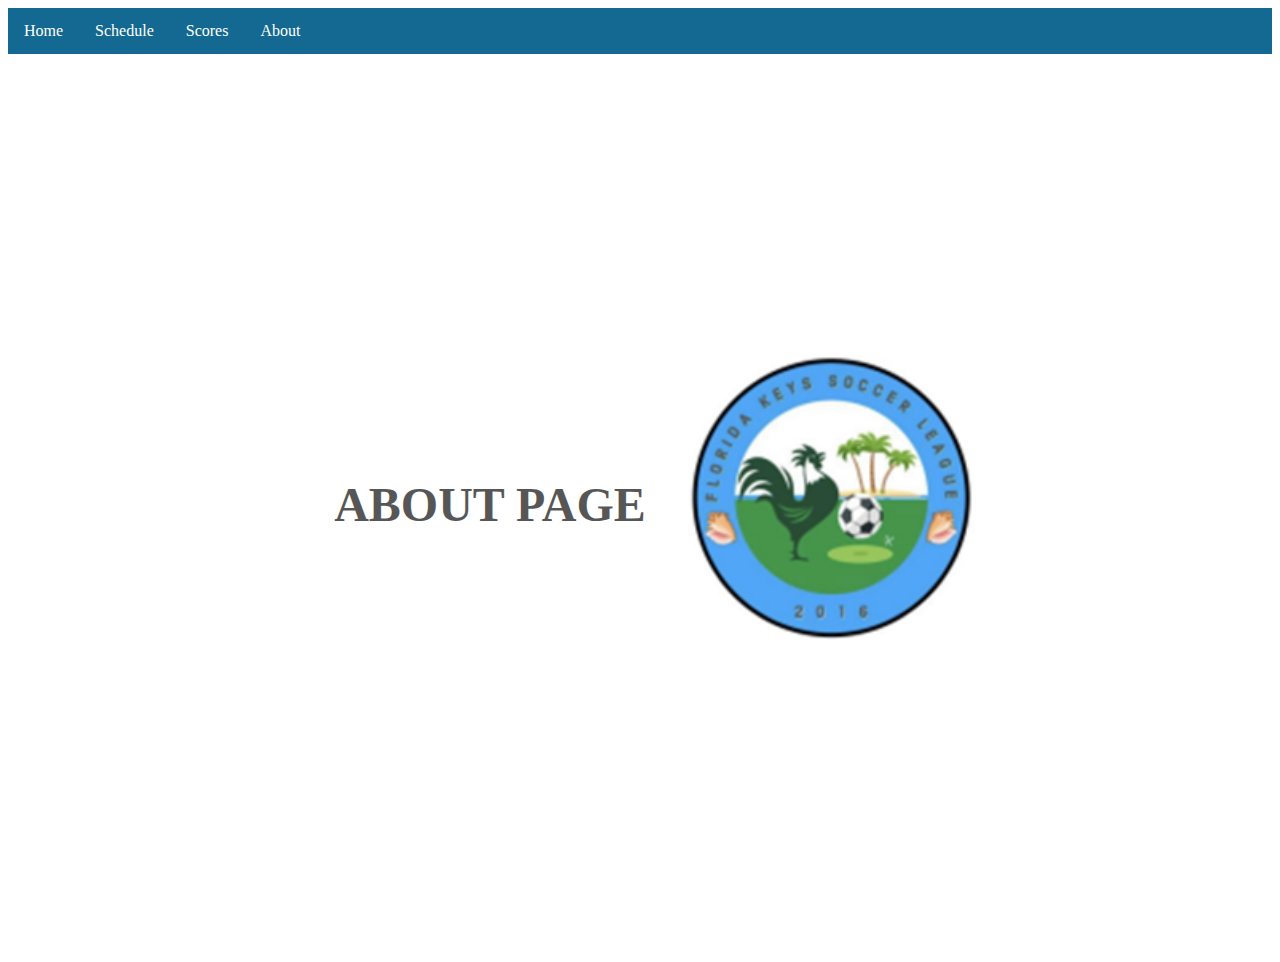
==== About/about.html @ ba161bbb "completing workflow" ====
<html lang="en">
<head>
    <meta charset="UTF-8">
    <meta http-equiv="X-UA-Compatible" content="IE=edge">
    <meta name="viewport" content="width=device-width, initial-scale=1.0">
    <link rel="stylesheet" type="text/css" href="about.css">
    <link rel="preconnect" href="https://fonts.googleapis.com">
<link rel="preconnect" href="https://fonts.gstatic.com" crossorigin>
<link rel="preconnect" href="https://fonts.googleapis.com">
<link rel="preconnect" href="https://fonts.gstatic.com" crossorigin>
<link href="https://fonts.googleapis.com/css2?family=Euphoria+Script&display=swap" rel="stylesheet">
<title>Florida Keys Soccer League</title>
</head>
      <ul>
        <li><a href="../index.html">Home</a></li>
        <li><a href="./schedule.html">Schedule</a></li>
        <li><a href="../scores.html">Scores</a></li>
         <li><a href="#about">About</a></li> 
      </ul>

   
    <div class="section">
        <h3>ABOUT PAGE</h3>
        <img src="../images/kwad.jpg" alt="Adult Soccer Club Logo" width="300" height="300">
        
        <div class="video-container">
            <div class="color-overlay"></div>
            <video autoplay loop muted>
                <source src="../soccer.mp4" type="video/mp4">
            </video> 
            <imgae
        </div>

    </div>
    <!-- <div style="height:400px;width:100%">
        <p>Lorem ipsum dolor sit amet consectetur adipisicing elit. Placeat quod soluta natus. Magni tempora animi illo ea accusamus ex deserunt odio facere deleniti molestiae qui eaque in illum praesentium sunt iste accusantium nobis repellat aspernatur alias, architecto consectetur voluptate dolore! Saepe, enim rem nam dolorem tempore blanditiis perspiciatis repellat architecto.</p>
    </div> -->
</body>
</html>
---- About/about.css ----
ul {
    list-style-type: none;
    margin: 0;
    padding: 0;
    overflow: hidden;
    background-color: rgb(19, 105, 145);
  }
  
  li {
    float: left;
  }
  
  li a {
    display: block;
    color: white;
    text-align: center;
    padding: 14px 16px;
    text-decoration: none;
  }
  
  li a:hover:not(.active) {
    background-color: rgb(16, 7, 51);
  }
  
  /* .active {
    background-color: #ec3413;
  } */

.section {
  position: relative;
  width: 100%;
  height: 100vh;
  display: flex;
  align-items: center;
  justify-content: center;
  overflow: hidden;
  
}

.section h3 {
  text-align: center;
  font-size: 3rem;
  font-family: "Cookie";
  padding: 20px;
  margin: 15px;
  z-index: 2;
  opacity: 0.7;
  color:rgb(17, 16, 16);
  
}

section image{
    text-align: center;
    font-size: 3rem;
    font-family: "Cookie";
    padding: 20px;
    margin: 15px;
    z-index: 1;
    opacity: 0.7;
    color:whitesmoke;
    
  }

.video-container {
  position: absolute;
  top: 0;
  left: 0;
  width: 100%;
}

img{
    z-index: 1;
}
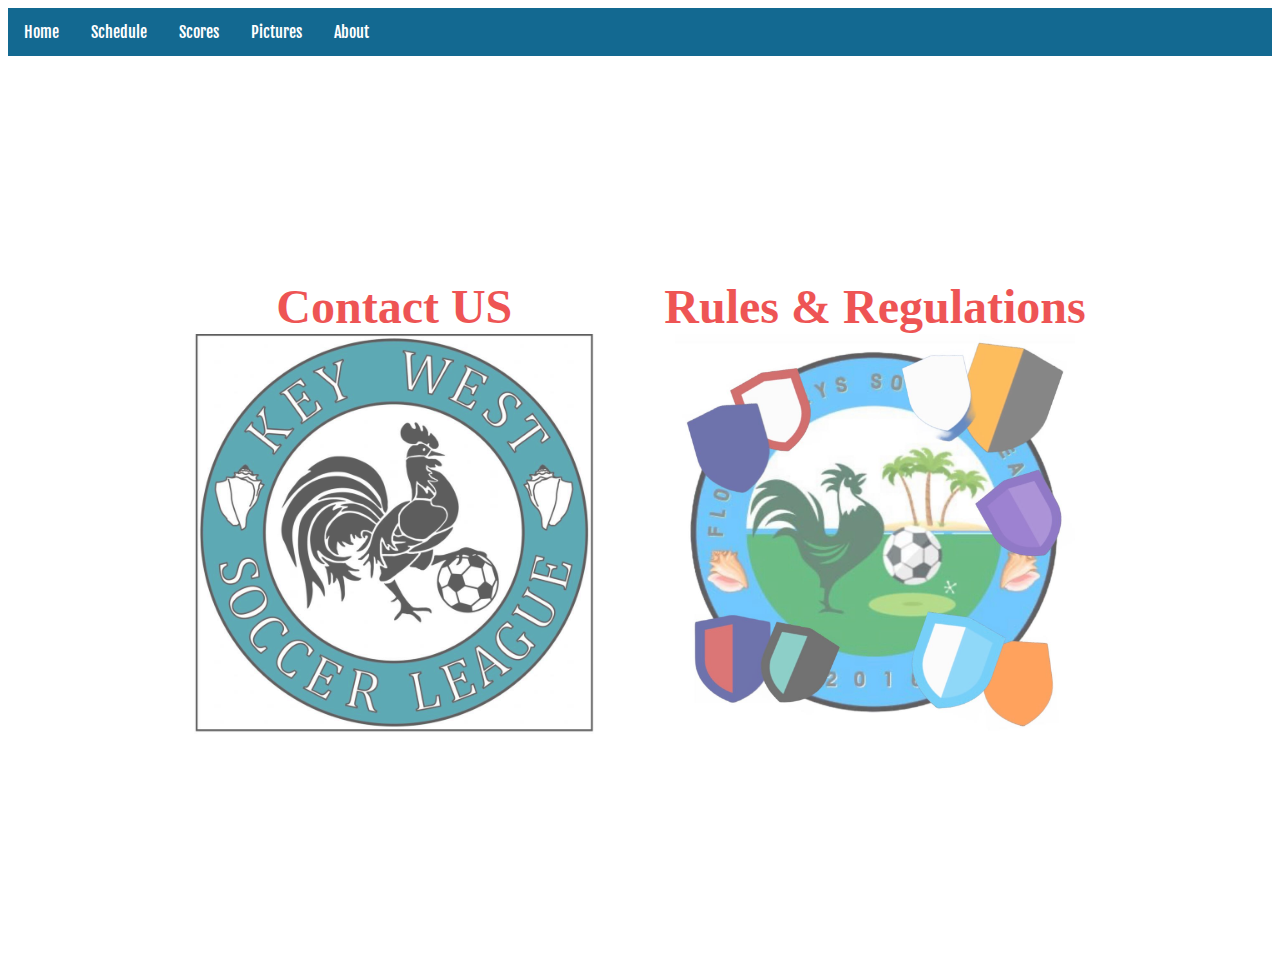
==== commit 0c559fe0: "updated photos and fonts" ====
--- a/About/about.html
+++ b/About/about.html
@@ -8,32 +8,43 @@
 <link rel="preconnect" href="https://fonts.gstatic.com" crossorigin>
 <link rel="preconnect" href="https://fonts.googleapis.com">
 <link rel="preconnect" href="https://fonts.gstatic.com" crossorigin>
-<link href="https://fonts.googleapis.com/css2?family=Euphoria+Script&display=swap" rel="stylesheet">
+<link rel="preconnect" href="https://fonts.googleapis.com">
+<link rel="preconnect" href="https://fonts.gstatic.com" crossorigin>
+<link href="https://fonts.googleapis.com/css2?family=Fjalla+One&display=swap" rel="stylesheet">
 <title>Florida Keys Soccer League</title>
 </head>
       <ul>
         <li><a href="../index.html">Home</a></li>
-        <li><a href="./schedule.html">Schedule</a></li>
-        <li><a href="../scores.html">Scores</a></li>
-         <li><a href="#about">About</a></li> 
+        <li><a href="../schedule/schedule.html">Schedule</a></li>
+        <li><a href="../scores/scores.html">Scores</a></li>
+        <!-- <li><a href="../Espanol/espanol.html">Espanol</a></li>
+        <li><a href="../French/French.html">French</a></li>  -->
+        <li><a href="../pictures/pictures.html">Pictures</a></li>
+        <li><a href="#about">About</a></li> 
       </ul>
 
    
     <div class="section">
-        <h3>ABOUT PAGE</h3>
-        <img src="../images/kwad.jpg" alt="Adult Soccer Club Logo" width="300" height="300">
-        
+        <h3>Contact US<br><img src="../images/logo2.jpg" alt="Soccer logo" width="400" height="400"></a></h3>
+        <h3>Rules & Regulations<a href="../regulations.pdf"><br><img src="../logo.jpg" alt="Soccer logo" width="400" height="400"></a></h3>
+        <!-- <img src="../images/kwad.jpg" alt="Adult Soccer Club Logo" width="300" height="300"> -->
+        <!-- <p>Please click on forms and club info</p> -->
+
+
         <div class="video-container">
-            <div class="color-overlay"></div>
+            <div class="color-overlay">
+    
+            </div>
             <video autoplay loop muted>
                 <source src="../soccer.mp4" type="video/mp4">
             </video> 
-            <imgae
+            
+            <div style="height:400px;width:100%">
+                <!-- <h3>Lorem ipsum dolor sit amet consectetur adipisicing elit. Placeat quod soluta natus. Magni tempora animi illo ea accusamus ex deserunt odio facere deleniti molestiae qui eaque in illum praesentium sunt iste accusantium nobis repellat aspernatur alias, architecto consectetur voluptate dolore! Saepe, enim rem nam dolorem tempore blanditiis perspiciatis repellat architecto.</h3> -->
+            </div>
         </div>
 
     </div>
-    <!-- <div style="height:400px;width:100%">
-        <p>Lorem ipsum dolor sit amet consectetur adipisicing elit. Placeat quod soluta natus. Magni tempora animi illo ea accusamus ex deserunt odio facere deleniti molestiae qui eaque in illum praesentium sunt iste accusantium nobis repellat aspernatur alias, architecto consectetur voluptate dolore! Saepe, enim rem nam dolorem tempore blanditiis perspiciatis repellat architecto.</p>
-    </div> -->
+    
 </body>
 </html>--- a/About/about.css
+++ b/About/about.css
@@ -1,3 +1,7 @@
+body{
+  font-family: 'Fjalla One', sans-serif;
+}
+
 ul {
     list-style-type: none;
     margin: 0;
@@ -37,7 +41,7 @@
   
 }
 
-.section h3 {
+.section h3  {
   text-align: center;
   font-size: 3rem;
   font-family: "Cookie";
@@ -45,7 +49,7 @@
   margin: 15px;
   z-index: 2;
   opacity: 0.7;
-  color:rgb(17, 16, 16);
+  color:rgb(231, 12, 12);
   
 }
 
@@ -66,10 +70,13 @@
   top: 0;
   left: 0;
   width: 100%;
+  
 }
 
 img{
-    z-index: 1;
+  z-index: 1;
+  opacity: 0.9;
 }
 
 
+
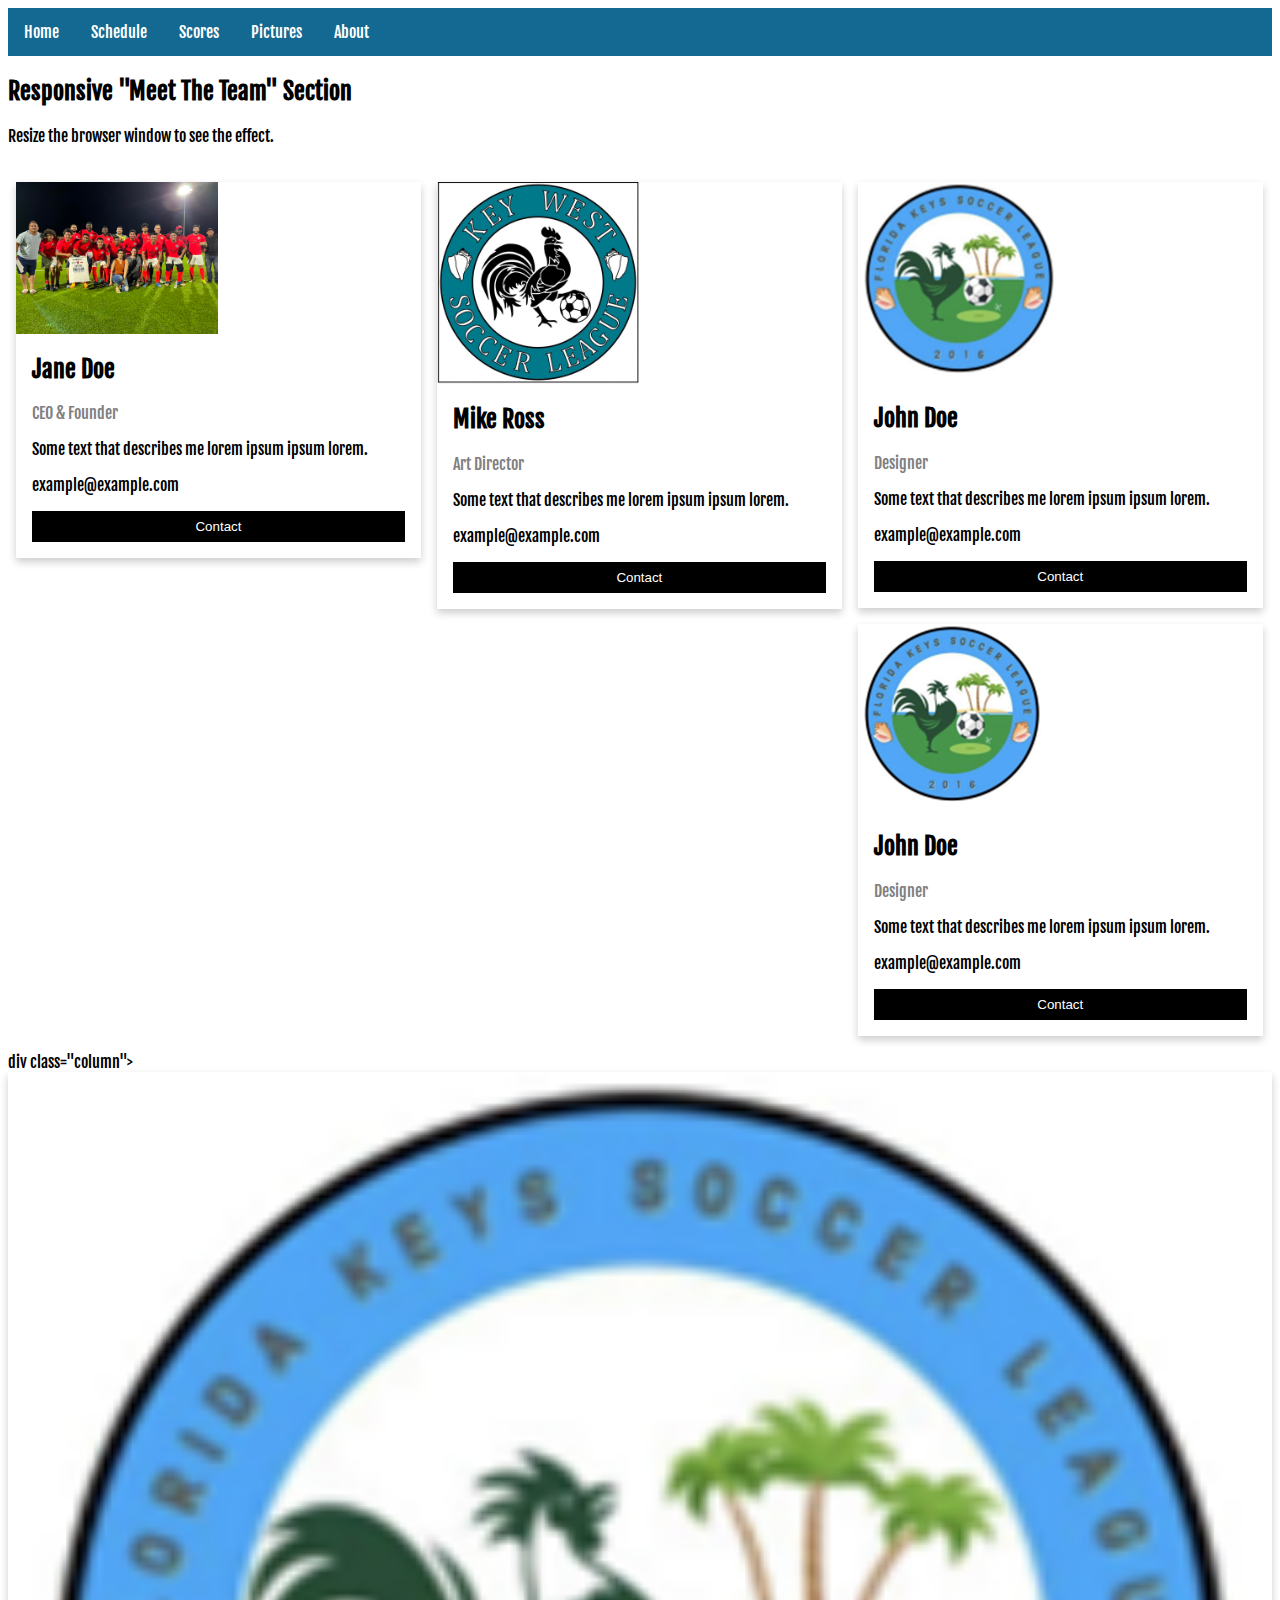
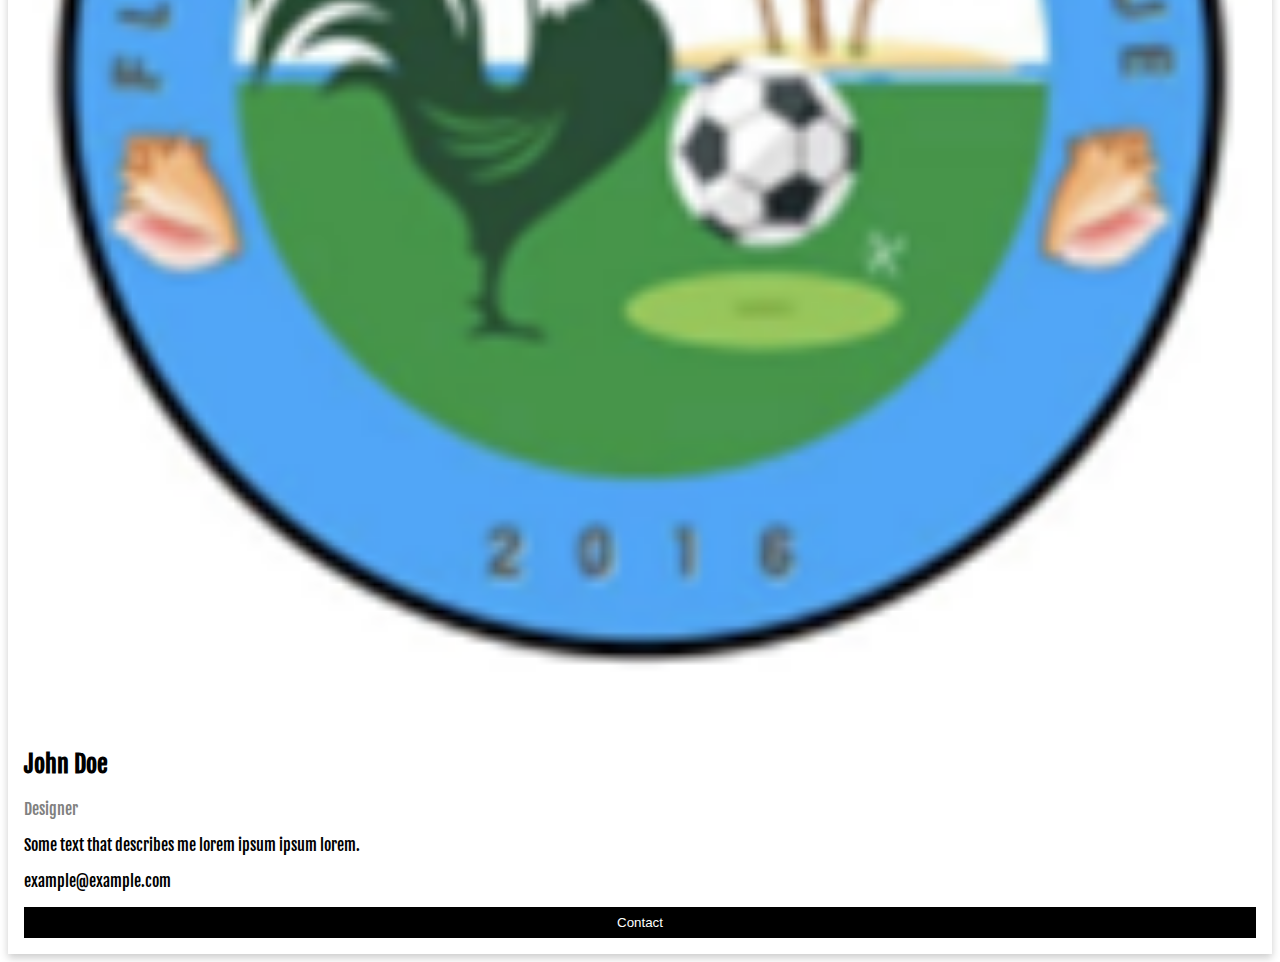
==== commit 90099ee8: "up dated about page" ====
--- a/About/about.html
+++ b/About/about.html
@@ -25,26 +25,94 @@
 
    
     <div class="section">
-        <h3>Contact US<br><img src="../images/logo2.jpg" alt="Soccer logo" width="400" height="400"></a></h3>
-        <h3>Rules & Regulations<a href="../regulations.pdf"><br><img src="../logo.jpg" alt="Soccer logo" width="400" height="400"></a></h3>
+        <!-- <h3>Contact US<br><img src="../images/logo2.jpg" alt="Soccer logo" width="400" height="400"></a></h3><br>
+        <h3>Rules & Regulations<a href="../regulations.pdf"><br><img src="../logo.jpg" alt="Soccer logo" width="400" height="400"></a></h3> -->
         <!-- <img src="../images/kwad.jpg" alt="Adult Soccer Club Logo" width="300" height="300"> -->
         <!-- <p>Please click on forms and club info</p> -->
-
-
-        <div class="video-container">
-            <div class="color-overlay">
-    
-            </div>
+        <!-- <div class="video-container">
+            <div class="color-overlay"> -->
+        <!-- </div>
             <video autoplay loop muted>
                 <source src="../soccer.mp4" type="video/mp4">
             </video> 
-            
-            <div style="height:400px;width:100%">
-                <!-- <h3>Lorem ipsum dolor sit amet consectetur adipisicing elit. Placeat quod soluta natus. Magni tempora animi illo ea accusamus ex deserunt odio facere deleniti molestiae qui eaque in illum praesentium sunt iste accusantium nobis repellat aspernatur alias, architecto consectetur voluptate dolore! Saepe, enim rem nam dolorem tempore blanditiis perspiciatis repellat architecto.</h3> -->
-            </div>
-        </div>
+        </div> -->
 
+        <h2>Responsive "Meet The Team" Section</h2>
+<p>Resize the browser window to see the effect.</p>
+<br>
+
+<div class="row">
+  <div class="column">
+    <div class="card">
+      <img src="../images/marathon.jpg" alt="Jane" style="width:50%">
+      <div class="container">
+        <h2>Jane Doe</h2>
+        <p class="title">CEO & Founder</p>
+        <p>Some text that describes me lorem ipsum ipsum lorem.</p>
+        <p>example@example.com</p>
+        <p><button class="button">Contact</button></p>
+      </div>
     </div>
+  </div>
+
+  <div class="column">
+    <div class="card">
+      <img src="../images/logo2.jpg" alt="Mike" style="width:50%">
+      <div class="container">
+        <h2>Mike Ross</h2>
+        <p class="title">Art Director</p>
+        <p>Some text that describes me lorem ipsum ipsum lorem.</p>
+        <p>example@example.com</p>
+        <p><button class="button">Contact</button></p>
+      </div>
+    </div>
+  </div>
+
+  <div class="column">
+    <div class="card">
+      <img src="../images/kwad.jpg" alt="John" style="width:50%">
+      <div class="container">
+        <h2>John Doe</h2>
+        <p class="title">Designer</p>
+        <p>Some text that describes me lorem ipsum ipsum lorem.</p>
+        <p>example@example.com</p>
+        <p><button class="button">Contact</button></p>
+      </div>
+    </div>
+  </div>
+
+
+  <div class="column">
+    <div class="card">
+      <img src="../images/kwad.jpg" alt="John" style="width 50%">
+      <div class="container">
+        <h2>John Doe</h2>
+        <p class="title">Designer</p>
+        <p>Some text that describes me lorem ipsum ipsum lorem.</p>
+        <p>example@example.com</p>
+        <p><button class="button">Contact</button></p>
+      </div>
+    </div>
+  </div>
+
+div class="column">
+    <div class="card">
+      <img src="../images/kwad.jpg" alt="John" style="width:100%">
+      <div class="container">
+        <h2>John Doe</h2>
+        <p class="title">Designer</p>
+        <p>Some text that describes me lorem ipsum ipsum lorem.</p>
+        <p>example@example.com</p>
+        <p><button class="button">Contact</button></p>
+      </div>
+    </div>
+  </div>
+</div>
+
+</div>
+
+
+
     
 </body>
 </html>--- a/About/about.css
+++ b/About/about.css
@@ -1,5 +1,6 @@
 body{
   font-family: 'Fjalla One', sans-serif;
+  
 }
 
 ul {
@@ -26,11 +27,92 @@
     background-color: rgb(16, 7, 51);
   }
   
+  html {
+    box-sizing: border-box;
+  }
+  
+  *, *:before, *:after {
+    box-sizing: inherit;
+  }
+  
+  .column {
+    float: left;
+    width: 33.3%;
+    margin-bottom: 16px;
+    padding: 0 8px;
+  }
+  
+  @media screen and (max-width: 650px) {
+    .column {
+      width: 100%;
+      display: block;
+    }
+  }
+  
+  .card {
+    box-shadow: 0 4px 8px 0 rgba(0, 0, 0, 0.2);
+  }
+  
+  .container {
+    padding: 0 16px;
+  }
+  
+  .container::after, .row::after {
+    content: "";
+    clear: both;
+    display: table;
+  }
+  
+  .title {
+    color: grey;
+  }
+  
+  .button {
+    border: none;
+    outline: 0;
+    display: inline-block;
+    padding: 8px;
+    color: white;
+    background-color: #000;
+    text-align: center;
+    cursor: pointer;
+    width: 100%;
+  }
+  
+  .button:hover {
+    background-color: #555;
+  }
+
+
+
+
+
+
+
+
+
+
+
+
+
+
+
+
+
+
+
+
+
+
+
+
+
+
   /* .active {
     background-color: #ec3413;
   } */
 
-.section {
+/* .section {
   position: relative;
   width: 100%;
   height: 100vh;
@@ -80,3 +162,45 @@
 
 
 
+div.gallery:hover {
+  border: 5px solid white;
+}
+
+div.gallery img {
+  width: 100%;
+  height: auto;
+}
+
+div.desc {
+  padding: 15px;
+  text-align: center;
+}
+
+* {
+  box-sizing: border-box;
+}
+
+.responsive {
+  padding: 0 6px;
+  float: left;
+  width: 24.99999%;
+}
+
+@media only screen and (max-width: 700px) {
+  .responsive {
+    width: 49.99999%;
+    margin: 6px 0;
+  }
+}
+
+@media only screen and (max-width: 500px) {
+  .responsive {
+    width: 100%;
+  }
+}
+
+.clearfix:after {
+  content: "";
+  display: table;
+  clear: both;
+} */